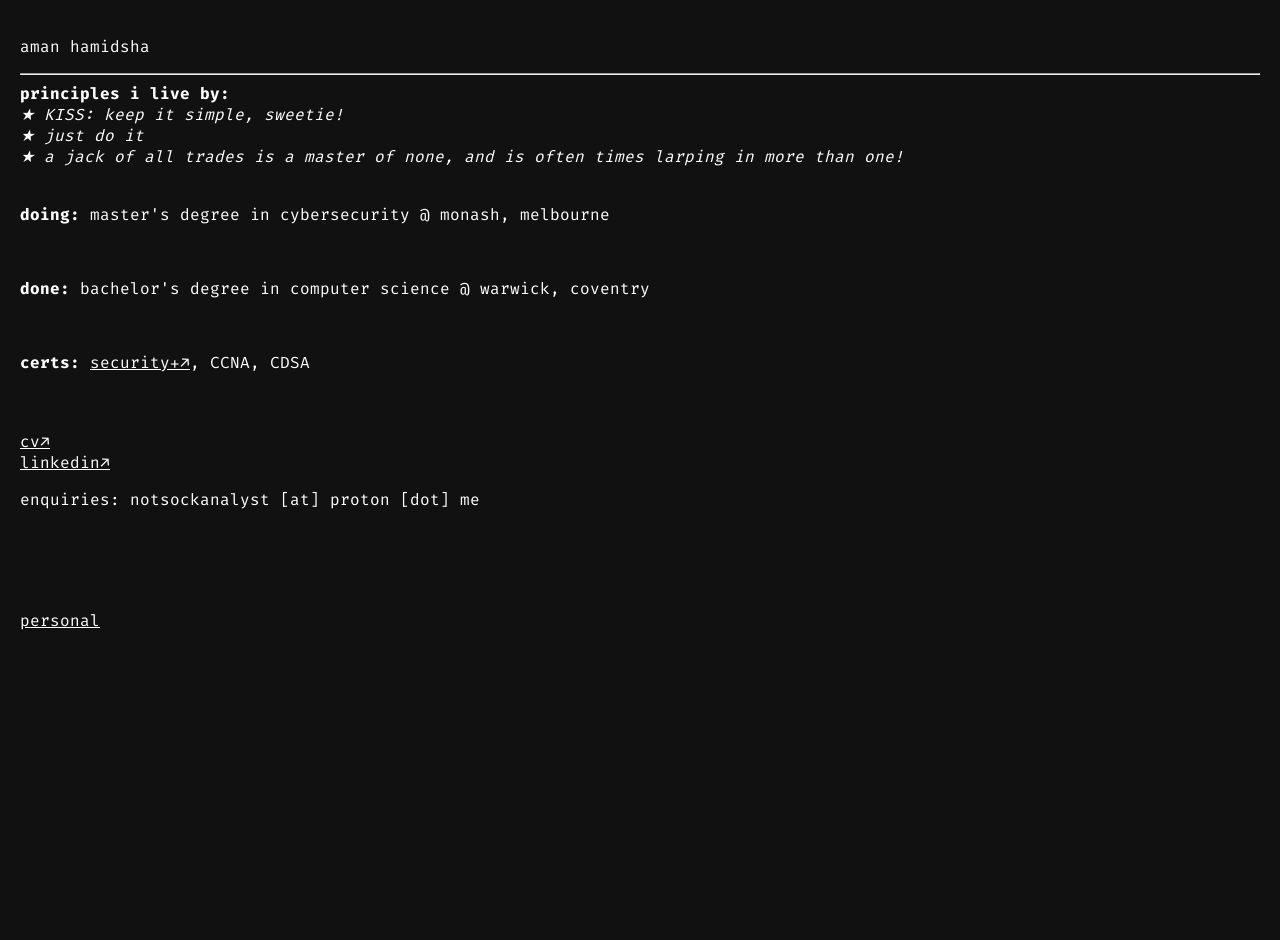
==== index.html @ a78ef560 "Add line break after principles section" ====
<!DOCTYPE html>
<html lang="en">
<head>
    <meta charset="UTF-8">
    <meta name="viewport" content="width=device-width, initial-scale=1.0">
    <title>home | aman hamidsha</title>
    <link rel="stylesheet" href="style.css">
    <link rel="preconnect" href="https://fonts.googleapis.com">
    <link rel="preconnect" href="https://fonts.gstatic.com" crossorigin>
    <link href="https://fonts.googleapis.com/css2?family=Fira+Code:wght@300..700&display=swap" rel="stylesheet">
</head>
<body class="dark">
    <header>
        <p>aman hamidsha</p>
    </header>
    <hr>
    <b>principles i live by:</b>
    <br>
    <i>★ KISS: keep it simple, sweetie!</i>
    <br>
    <i>★ just do it</i>
    <br>
    <i>★ a jack of all trades is a master of none, and is often times larping in more than one!</i>
    <br>
    <br>
    <p>
        <strong>doing: </strong>master's degree in cybersecurity @ monash, melbourne
    </p>
    <br>
    <p>
        <strong>done: </strong>bachelor's degree in computer science @ warwick, coventry
    </p>
    <br>
    <p>
        <strong>certs: </strong><a href="https://www.credly.com/badges/f44c104f-73b2-4913-a7d0-19a10e69f459/public_url" target="_blank">security+↗</a>, CCNA, CDSA
    </p>
    <br/><br/>
    <a href="mycv_1.pdf" target="_blank">cv↗</a>
    <br/>
    <a href="https://www.linkedin.com/in/aman-hamidsha-842353297/" target="_blank">linkedin↗</a>
    <br/> 
    <p>enquiries: notsockanalyst [at] proton [dot] me</p>
    <br/> <br/> <br/> <br/>
    <a href="personal.html">personal</a>
    
   

   
    <script src="script.js"></script> 
</body>
</html>
---- style.css ----
* {
    font-family: "Fira Code", monospace;
}

body {
    margin: 0;
    padding: 20px;
    min-height: 100vh;
}

.dark {
    background: #111;
    color: #fff;
}

.light {
    background: #fff;
    color: #111;
}

button {
    position: absolute;
    top: 20px;
    right: 20px;
    cursor: pointer;
    font-size: 1.2rem;
    padding: 0.4rem 0.7rem;
}

.dark button {
    background: #111;
    color: #fff;
    border: 1px solid #fff;
}

.light button {
    background: #fff;
    color: #111;
    border: 1px solid #111;
}

a {
    color: inherit;
    font: inherit;
    text-decoration: underline;
}

a:hover {
    cursor: pointer;
}

.dark a:visited {
    color: #bbb;
}

.light a:visited {
    color: #555;
}




strong {
    font-weight: 700;
}
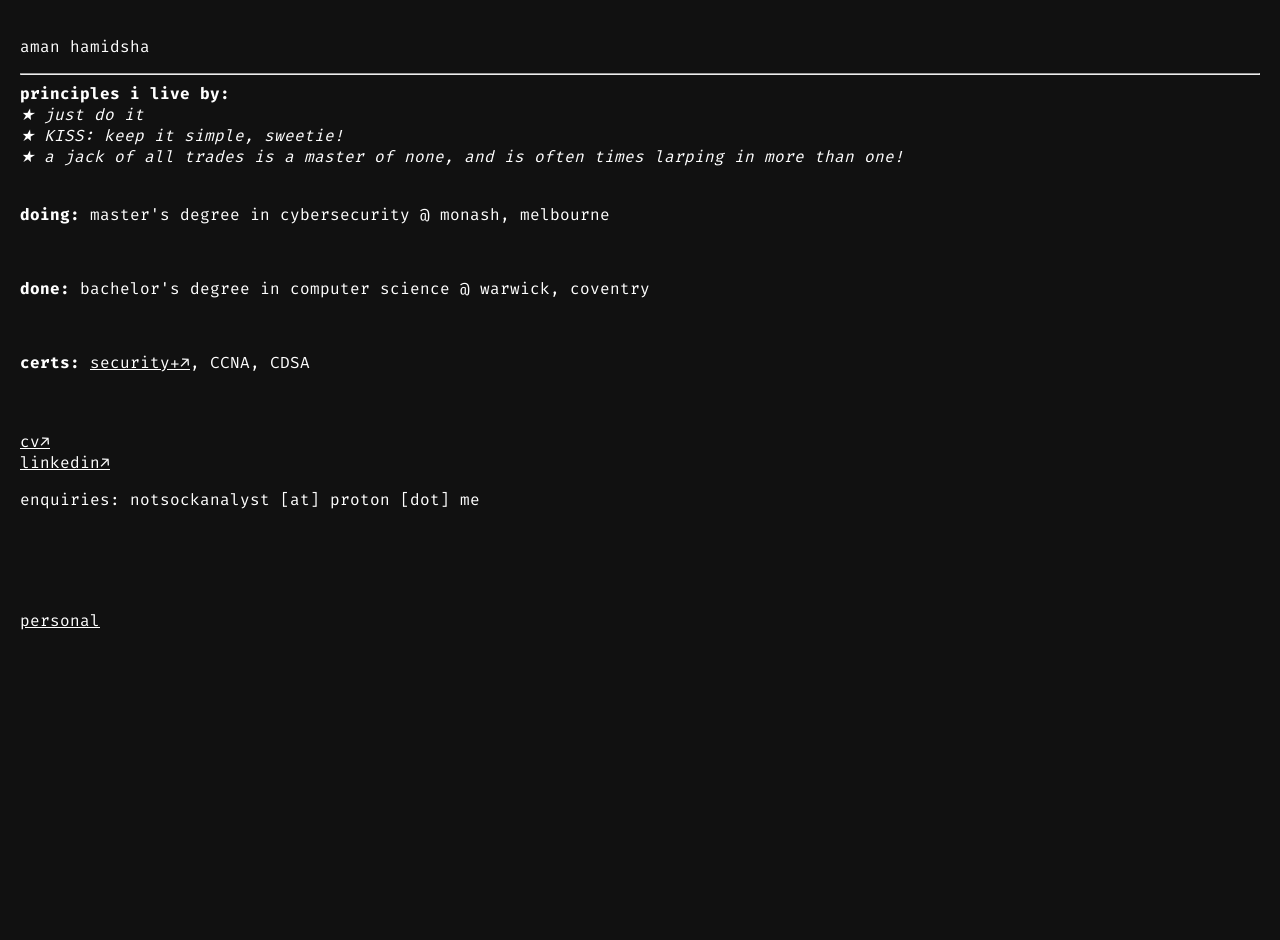
==== commit 3e94ac15: "Update index.html" ====
--- a/index.html
+++ b/index.html
@@ -16,9 +16,9 @@
     <hr>
     <b>principles i live by:</b>
     <br>
+    <i>★ just do it</i>
+    <br>
     <i>★ KISS: keep it simple, sweetie!</i>
-    <br>
-    <i>★ just do it</i>
     <br>
     <i>★ a jack of all trades is a master of none, and is often times larping in more than one!</i>
     <br>
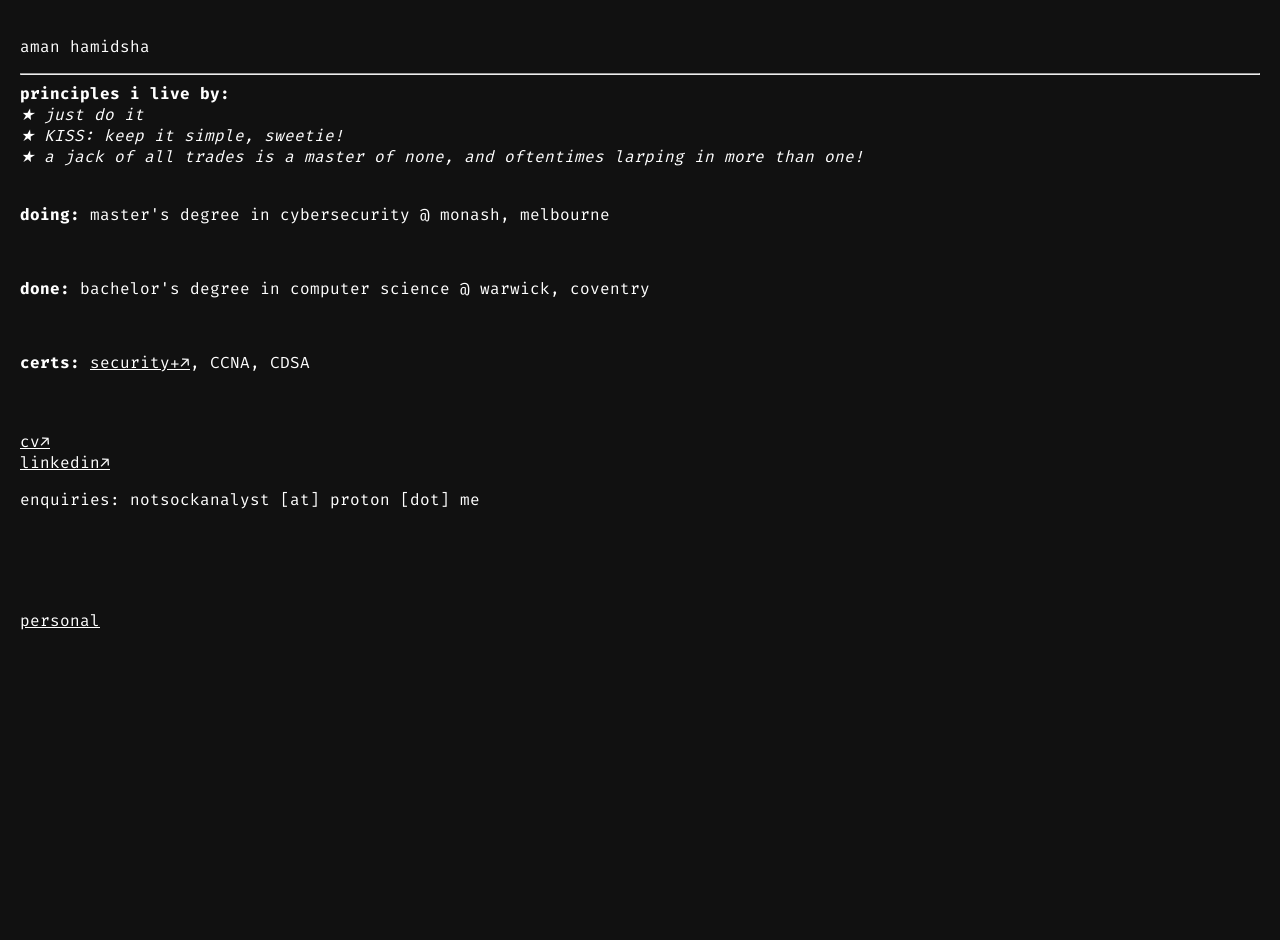
==== commit 897d890a: "Fix typo in quote about jack of all trades" ====
--- a/index.html
+++ b/index.html
@@ -20,7 +20,7 @@
     <br>
     <i>★ KISS: keep it simple, sweetie!</i>
     <br>
-    <i>★ a jack of all trades is a master of none, and is often times larping in more than one!</i>
+    <i>★ a jack of all trades is a master of none, and oftentimes larping in more than one!</i>
     <br>
     <br>
     <p>
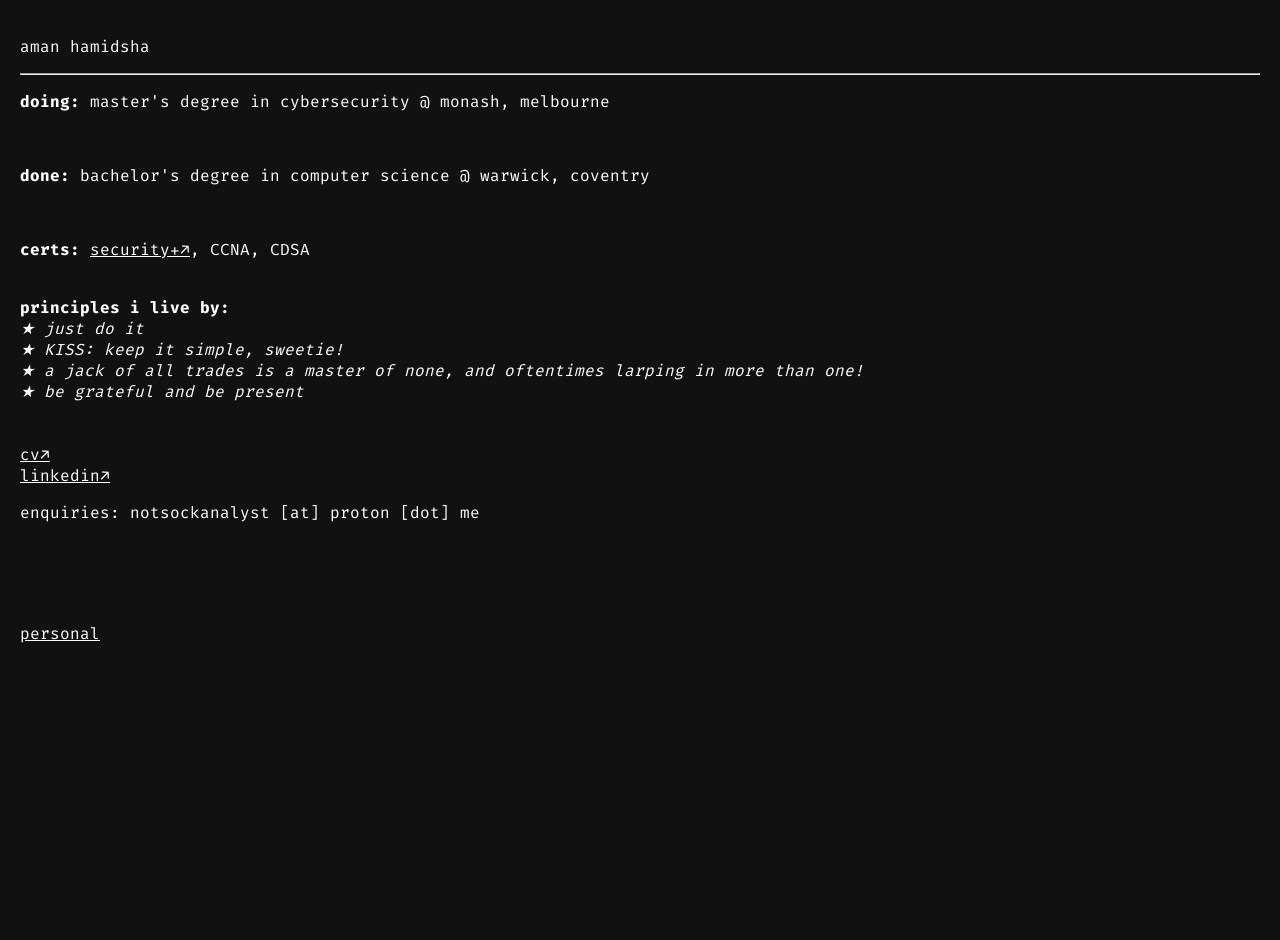
==== commit f0117e4f: "Update index.html" ====
--- a/index.html
+++ b/index.html
@@ -14,15 +14,6 @@
         <p>aman hamidsha</p>
     </header>
     <hr>
-    <b>principles i live by:</b>
-    <br>
-    <i>★ just do it</i>
-    <br>
-    <i>★ KISS: keep it simple, sweetie!</i>
-    <br>
-    <i>★ a jack of all trades is a master of none, and oftentimes larping in more than one!</i>
-    <br>
-    <br>
     <p>
         <strong>doing: </strong>master's degree in cybersecurity @ monash, melbourne
     </p>
@@ -34,6 +25,17 @@
     <p>
         <strong>certs: </strong><a href="https://www.credly.com/badges/f44c104f-73b2-4913-a7d0-19a10e69f459/public_url" target="_blank">security+↗</a>, CCNA, CDSA
     </p>
+    <br>
+    <b>principles i live by:</b>
+    <br>
+    <i>★ just do it</i>
+    <br>
+    <i>★ KISS: keep it simple, sweetie!</i>
+    <br>
+    <i>★ a jack of all trades is a master of none, and oftentimes larping in more than one!</i>
+    <br>
+    <i>★ be grateful and be present</i>
+    <br>
     <br/><br/>
     <a href="mycv_1.pdf" target="_blank">cv↗</a>
     <br/>
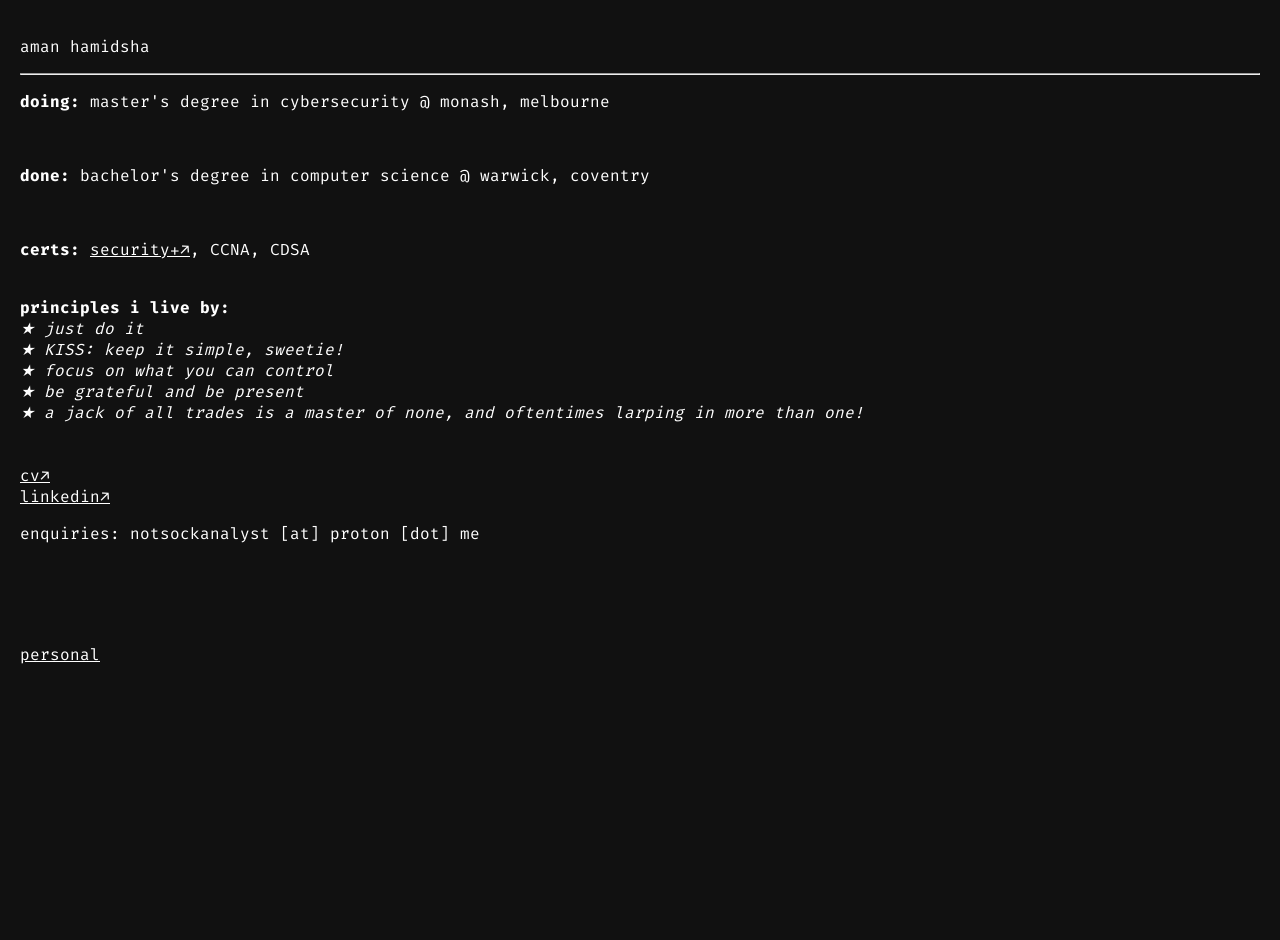
==== commit a5b3b233: "Update quotes in index.html" ====
--- a/index.html
+++ b/index.html
@@ -32,9 +32,11 @@
     <br>
     <i>★ KISS: keep it simple, sweetie!</i>
     <br>
-    <i>★ a jack of all trades is a master of none, and oftentimes larping in more than one!</i>
+    <i>★ focus on what you can control</i>
     <br>
     <i>★ be grateful and be present</i>
+    <br>
+    <i>★ a jack of all trades is a master of none, and oftentimes larping in more than one!</i>
     <br>
     <br/><br/>
     <a href="mycv_1.pdf" target="_blank">cv↗</a>
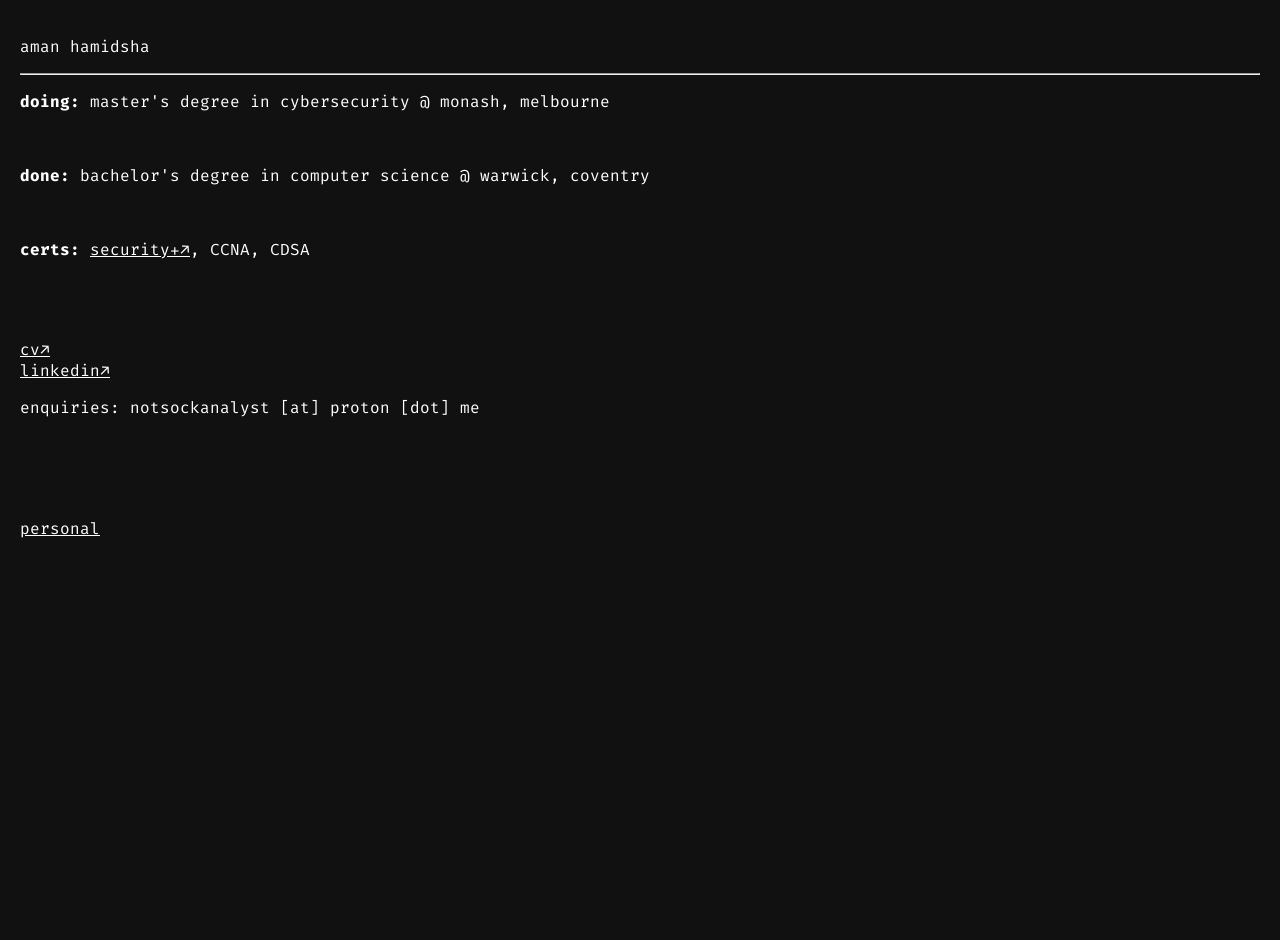
==== commit 93968a73: "Update index.html" ====
--- a/index.html
+++ b/index.html
@@ -26,18 +26,6 @@
         <strong>certs: </strong><a href="https://www.credly.com/badges/f44c104f-73b2-4913-a7d0-19a10e69f459/public_url" target="_blank">security+↗</a>, CCNA, CDSA
     </p>
     <br>
-    <b>principles i live by:</b>
-    <br>
-    <i>★ just do it</i>
-    <br>
-    <i>★ KISS: keep it simple, sweetie!</i>
-    <br>
-    <i>★ focus on what you can control</i>
-    <br>
-    <i>★ be grateful and be present</i>
-    <br>
-    <i>★ a jack of all trades is a master of none, and oftentimes larping in more than one!</i>
-    <br>
     <br/><br/>
     <a href="mycv_1.pdf" target="_blank">cv↗</a>
     <br/>
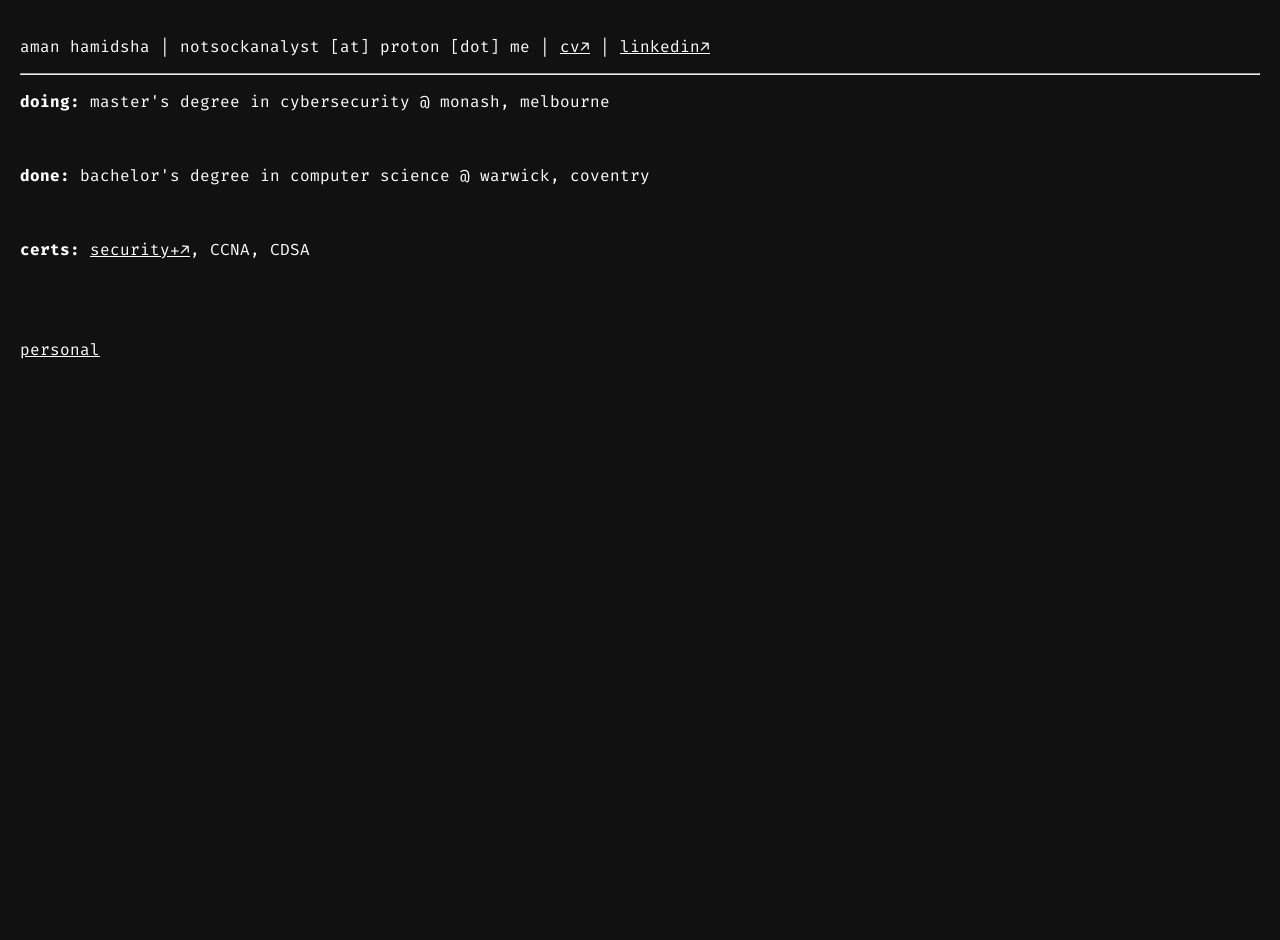
==== commit dd1f1423: "Update index.html" ====
--- a/index.html
+++ b/index.html
@@ -11,7 +11,7 @@
 </head>
 <body class="dark">
     <header>
-        <p>aman hamidsha</p>
+        <p>aman hamidsha | notsockanalyst [at] proton [dot] me | <a href="mycv_1.pdf" target="_blank">cv↗</a> | <a href="https://www.linkedin.com/in/aman-hamidsha-842353297/" target="_blank">linkedin↗</a> </p>
     </header>
     <hr>
     <p>
@@ -27,12 +27,7 @@
     </p>
     <br>
     <br/><br/>
-    <a href="mycv_1.pdf" target="_blank">cv↗</a>
-    <br/>
-    <a href="https://www.linkedin.com/in/aman-hamidsha-842353297/" target="_blank">linkedin↗</a>
-    <br/> 
-    <p>enquiries: notsockanalyst [at] proton [dot] me</p>
-    <br/> <br/> <br/> <br/>
+
     <a href="personal.html">personal</a>
     
    
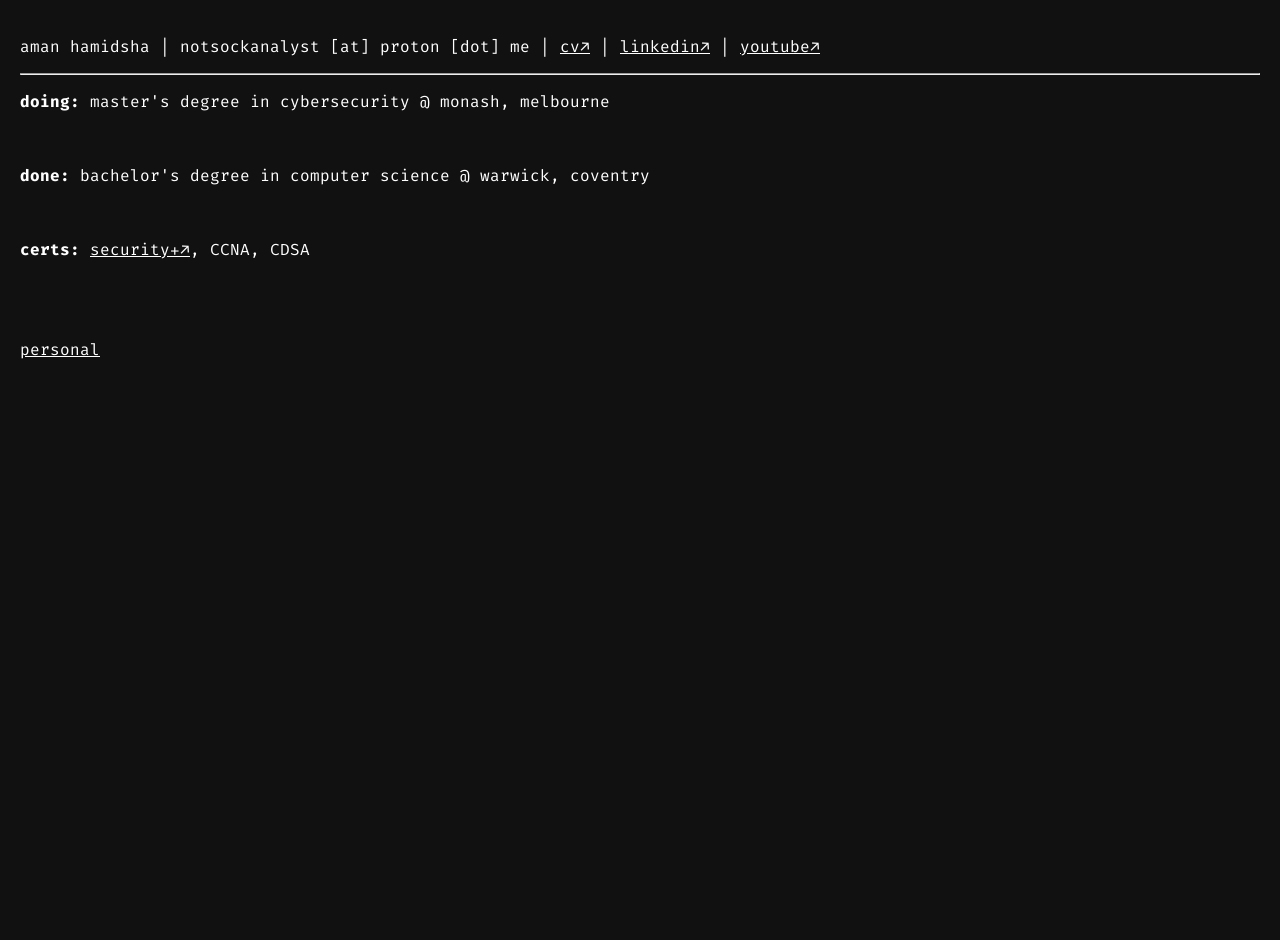
==== commit 8d69f7fe: "Add YouTube link to header in index.html" ====
--- a/index.html
+++ b/index.html
@@ -11,7 +11,7 @@
 </head>
 <body class="dark">
     <header>
-        <p>aman hamidsha | notsockanalyst [at] proton [dot] me | <a href="mycv_1.pdf" target="_blank">cv↗</a> | <a href="https://www.linkedin.com/in/aman-hamidsha-842353297/" target="_blank">linkedin↗</a> </p>
+        <p>aman hamidsha | notsockanalyst [at] proton [dot] me | <a href="mycv_1.pdf" target="_blank">cv↗</a> | <a href="https://www.linkedin.com/in/aman-hamidsha-842353297/" target="_blank">linkedin↗</a> | <a href="https://www.youtube.com/@crimpcutie" target="_blank">youtube↗</a> </p>
     </header>
     <hr>
     <p>
